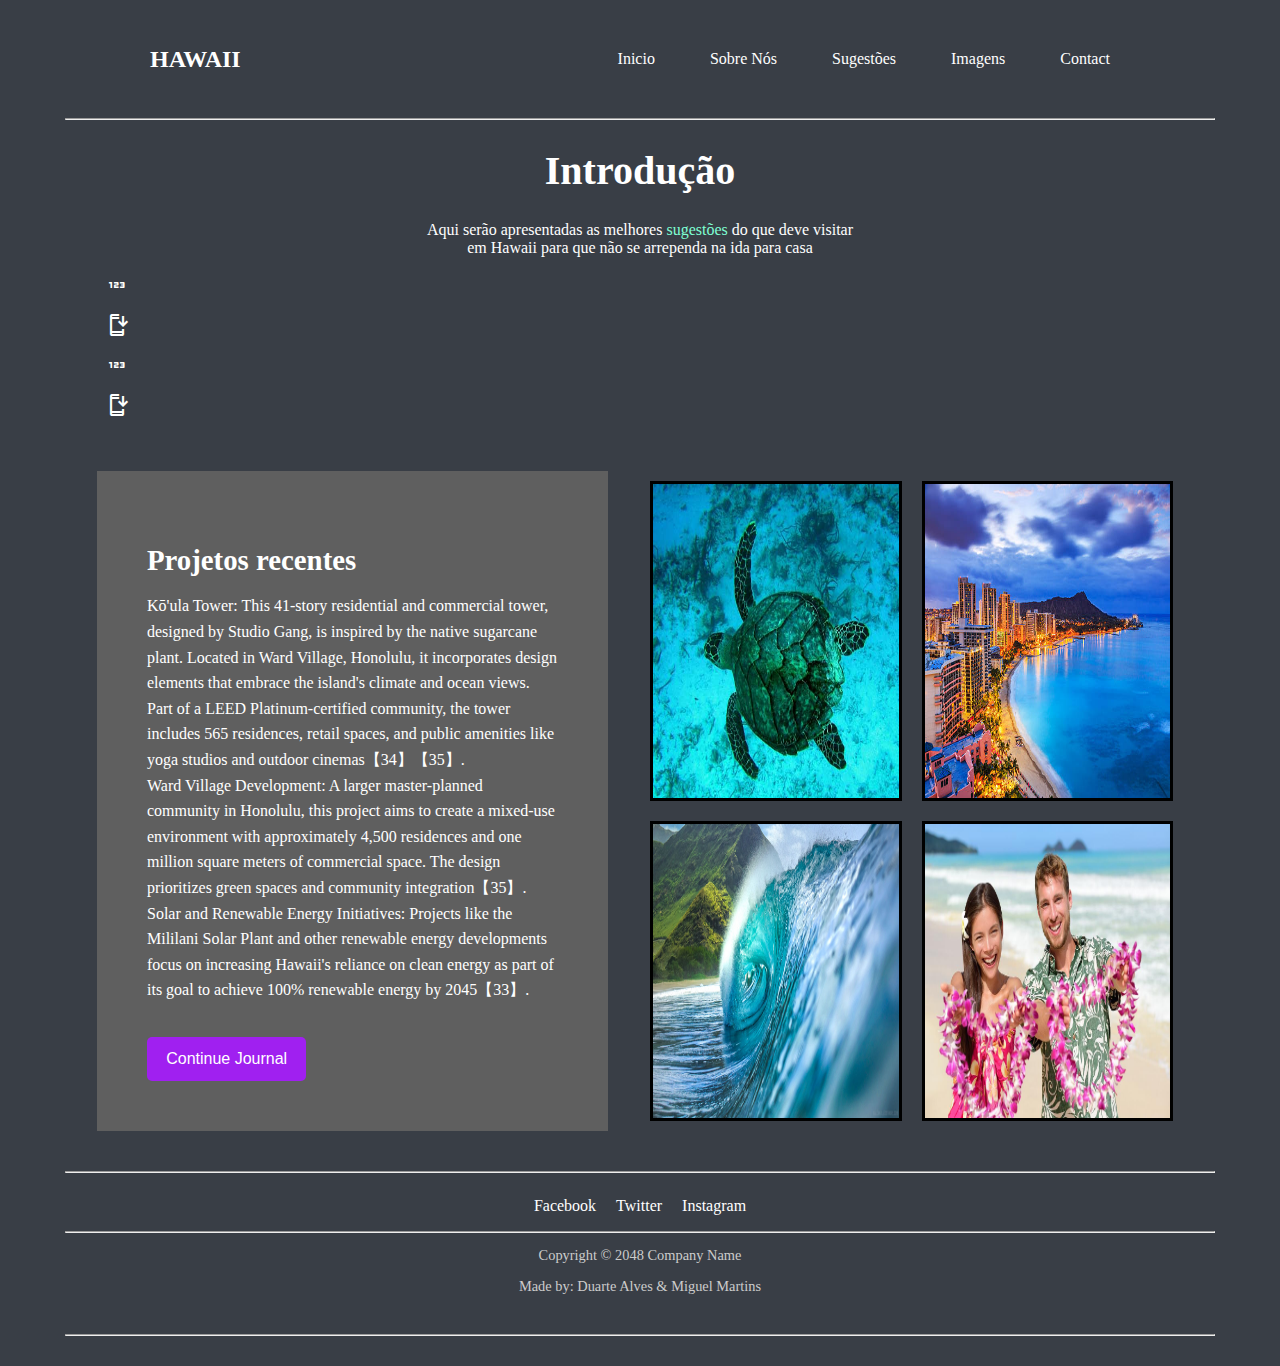
==== index.html @ 1ec456a4 "test" ====
<html lang="en">
<head>
    <meta charset="UTF-8">
    <meta name="viewport" content="width=device-width, initial-scale=1.0">
    <title>Hawaii sugestões do que visitar</title>
    <link href="styles/styles.css" rel="stylesheet">
    <link rel="stylesheet" href="https://fonts.googleapis.com/css2?family=Material+Symbols+Outlined:opsz,wght,FILL,GRAD@24,400,0,0&icon_names=123" />
    <link rel="stylesheet" href="https://fonts.googleapis.com/css2?family=Material+Symbols+Outlined:opsz,wght,FILL,GRAD@24,400,0,0&icon_names=install_mobile" />
</head>
<body>
    <header class="header-contentor">
        <p class="header-titulo">HAWAII</p>
        <nav class="header-nav">
            <a href="#1">Inicio</a>
            <a href="#sobre-nos">Sobre Nós</a>
            <a href="#3">Sugestões</a>
            <a href="#4">Imagens</a>
            <a href="#5">Contact</a>
        </nav>
    </header>
    <hr>

    <section id="1">
        <h1 class="introdução-titulo">Introdução</h1>
        <p class="introdução">Aqui serão apresentadas as melhores <a id="intr" href="#3">sugestões</a> do que deve visitar <br> em Hawaii para que não se arrependa na ida para casa</p>
    </section>

    <div>
        <ul>
            <li class="list-item"><i class="material-symbols-outlined">123</i></li>
            <li class="list-item"><i class="material-symbols-outlined">install_mobile</i></li>
            <li class="list-item"><i class="material-symbols-outlined">123</i></li>
            <li class="list-item"><i class="material-symbols-outlined">install_mobile</i></li>
        </ul>
    </div>

<section class="latest-projects">
    <div class="container">
        <div class="projects-text">
            <h2>Projetos recentes</h2>
            <p>
                Kō'ula Tower: This 41-story residential and commercial tower, designed by Studio Gang, is inspired by the native sugarcane plant. Located in Ward Village, Honolulu, it incorporates design elements that embrace the island's climate and ocean views. Part of a LEED Platinum-certified community, the tower includes 565 residences, retail spaces, and public amenities like yoga studios and outdoor cinemas【34】【35】.<br>
                Ward Village Development: A larger master-planned community in Honolulu, this project aims to create a mixed-use environment with approximately 4,500 residences and one million square meters of commercial space. The design prioritizes green spaces and community integration【35】.<br>
                Solar and Renewable Energy Initiatives: Projects like the Mililani Solar Plant and other renewable energy developments focus on increasing Hawaii's reliance on clean energy as part of its goal to achieve 100% renewable energy by 2045【33】.
            </p>
            <br>
            <button class="btn-purple">Continue Journal</button>
        </div>

        <div class="projects-gallery">
            <div class="project-item">
                <img src="fotos/first.jpg">
            </div>
            <div class="project-item">
                <img src="fotos/second.jpg">
            </div>
            <div class="project-item">
                <img src="fotos/third.jpg">
            </div>
            <div class="project-item">
                <img src="fotos/fourth.jpg">
            </div>
        </div>
    </div>
</section>
    <hr>

    <footer>
        <div class="contentor">
            <ul class="fotterlist">
                <li><a href="#">Facebook</a></li>
                <li><a href="#">Twitter</a></li>
                <li><a href="#">Instagram</a></li>
            </ul>
            <hr>
            <p id="footer">Copyright © 2048 Company Name</p>
            <p id="footer">Made by: Duarte Alves & Miguel Martins</p>
        </div>
    </footer>
    <hr>
</body>
</html>
---- styles/styles.css ----
body {
    background-color: rgb(57, 62, 70);
    margin: 30px 65px;
    color: rgb(255, 255, 255);
}

.header-contentor {
    margin: 30px 65px;
    padding: 10px 20px;
    display: flex;
    justify-content: space-between;
    align-items: center;
}

.header-titulo {
    font-size: 24px;
    font-weight: bold;
    color: white;
    margin: 0;
}

.header-nav {
    display: flex;
    gap: 15px;
}

.header-nav a {
    color: white;
    text-decoration: none;
    padding: 10px 20px;
    background-color: transparent;
    border-radius: 5px;
    text-align: center;
    transition: background-color 0.3s ease, color 0.3s ease;
}

.header-nav a:hover, .header-nav a.active {
    background-color: rgb(5, 70, 114);
    color: white;
}

@media screen and (max-width: 768px) {
    .header-contentor {
        flex-direction: column;
        align-items: center;
    }

    .header-nav {
        flex-direction: column;
    }

    .header-nav a {
        width: 100%;
        text-align: center;
    }
}

.introdução-titulo {
    font-size: 40px;
    text-align: center;
}

.introdução {
    text-align: center;
}

#intr {
    text-decoration: none;
    color: aquamarine;
}

.material-symbols-outlined {
    width: 30px;
    height: 30px;
    margin-right: 10px;
    display: inline-flex;
    align-items: center;
    justify-content: center;
    vertical-align: middle;
}

.list-item {
    list-style-type: none;
    margin: 10px 0;
    padding: 0;
    display: flex;
    align-items: center;
}

.latest-projects {
    display: flex;
    justify-content: space-between;
    align-items: center;
    background-color: #393E46;
    padding: 2rem;
    color: #FFF;
}

.latest-projects .container {
    display: flex;
    gap: 2rem;
    flex-wrap: wrap;
}

.projects-text {
    flex: 1;
    max-width: 55%;
    background-color: rgb(95, 95, 95);
    padding:3rem;
    border: rgb(95, 95, 95) ;
    border-width: 2px;
    border-style: solid;
}

.projects-text h2 {
    font-size: 1.8rem;
    margin-bottom: 1rem;
}

.projects-text p {
    font-size: 1rem;
    line-height: 1.6;
    margin-bottom: 1rem;
}

.projects-text .btn-purple {
    background-color: #A020F0;
    color: #FFF;
    padding: 0.8rem 1.2rem;
    border: none;
    border-radius: 5px;
    font-size: 1rem;
    cursor: pointer;
    transition: background-color 0.3s ease;
}

.projects-text .btn-purple:hover {
    background-color: #8A2BE2;
}


.projects-gallery img {
    max-width: 100%;
    display: block;
}
.projects-gallery {
    display: flex;
    flex-wrap: wrap;
    max-width: 543px;
}
.projects-gallery > div{
    display: flex;
    flex: 1 1 200px;
    margin: 10px;
    border: black;
    border-style: solid;
    border-width: 3px;
}
footer {
    background-color: none;
    padding: 1rem 0;
    text-align: center;
}

.fotterlist {
    list-style: none;
    display: flex;
    justify-content: center;
    gap: 20px;
    padding: 0;
    margin: 0 0 1rem 0;
}

.fotterlist li {
    margin: 0;
}

.fotterlist a {
    color: #FFF;
    text-decoration: none;
    font-size: 1rem;
    transition: color 0.3s ease;
}

.fotterlist a:hover {
    color: #58a6ff;
}

footer p {
    color: rgb(204, 204, 204);
    font-size: 0.9rem;
}
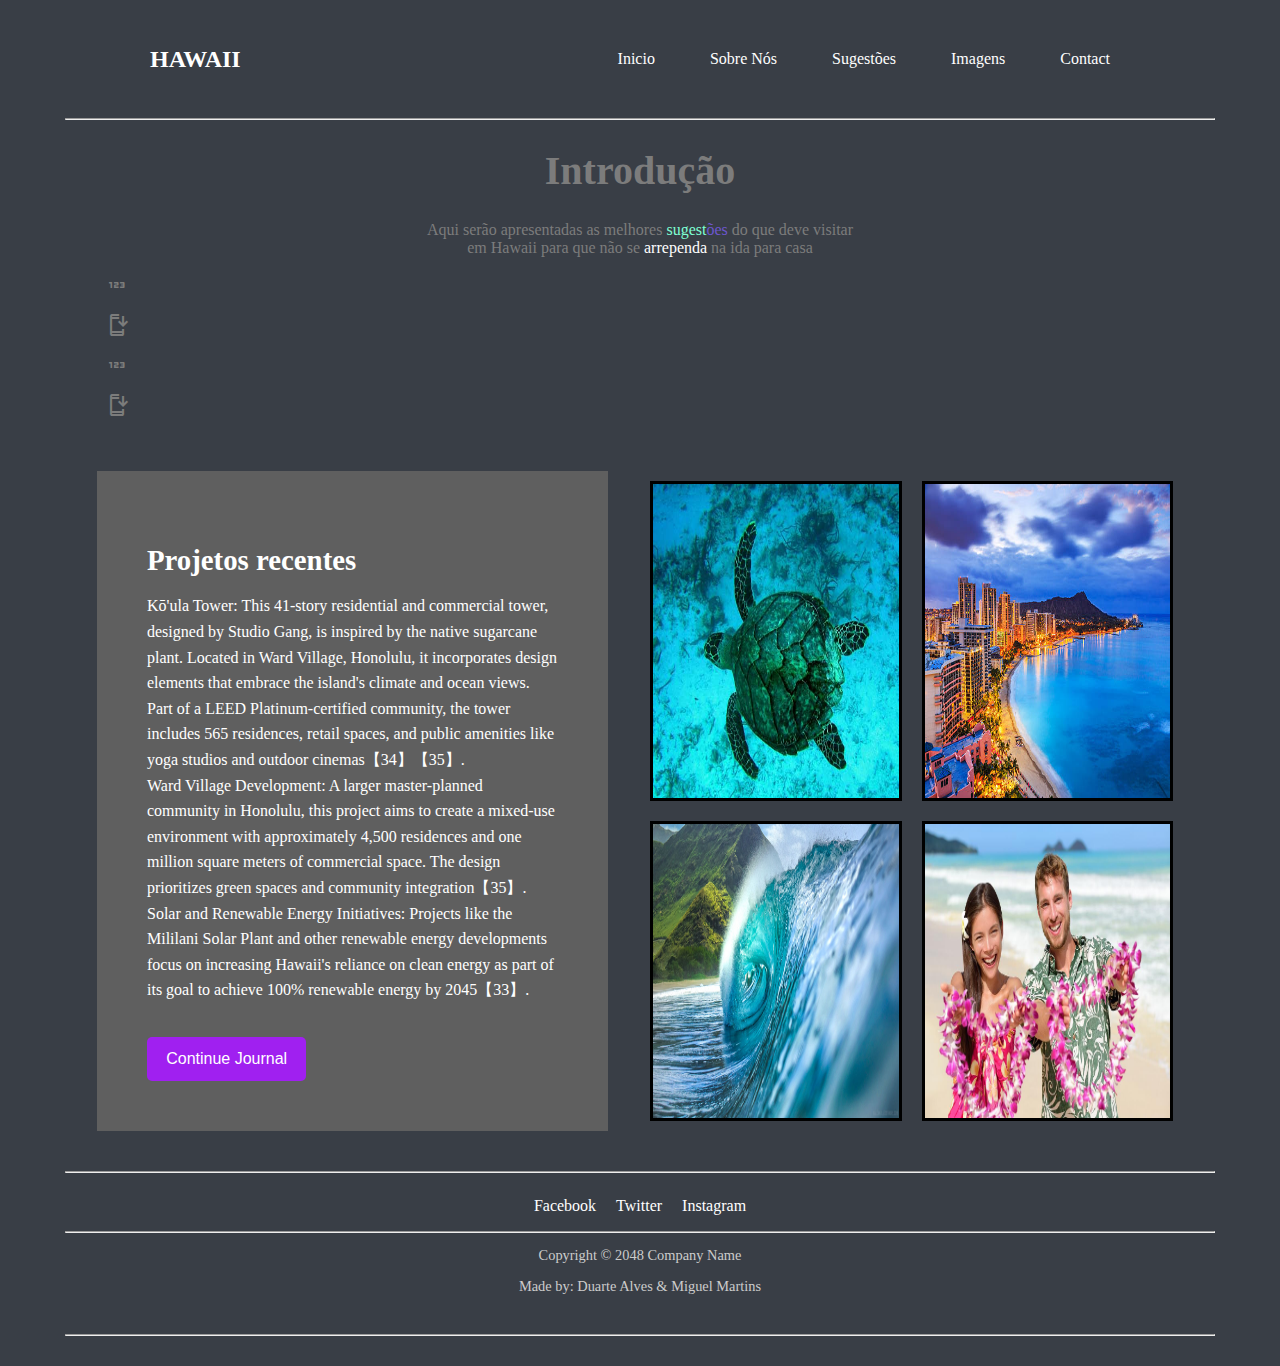
==== commit 1b6e895c: "changes on introduction" ====
--- a/index.html
+++ b/index.html
@@ -22,17 +22,15 @@
 
     <section id="1">
         <h1 class="introdução-titulo">Introdução</h1>
-        <p class="introdução">Aqui serão apresentadas as melhores <a id="intr" href="#3">sugestões</a> do que deve visitar <br> em Hawaii para que não se arrependa na ida para casa</p>
+        <p class="introdução">Aqui serão apresentadas as melhores <a id="intr" href="#3">sugest</a><a id="intr2" href="#3">ões</a> do que deve visitar <br> em Hawaii para que não se <span>arrependa</span> na ida para casa</p>
     </section>
 
-    <div>
         <ul>
             <li class="list-item"><i class="material-symbols-outlined">123</i></li>
             <li class="list-item"><i class="material-symbols-outlined">install_mobile</i></li>
             <li class="list-item"><i class="material-symbols-outlined">123</i></li>
             <li class="list-item"><i class="material-symbols-outlined">install_mobile</i></li>
         </ul>
-    </div>
 
 <section class="latest-projects">
     <div class="container">
--- a/styles/styles.css
+++ b/styles/styles.css
@@ -1,7 +1,7 @@
 body {
     background-color: rgb(57, 62, 70);
     margin: 30px 65px;
-    color: rgb(255, 255, 255);
+    color: rgb(124, 124, 124);
 }
 
 .header-contentor {
@@ -68,7 +68,13 @@
     text-decoration: none;
     color: aquamarine;
 }
-
+#intr2 {
+    text-decoration: none;
+    color: rgb(109, 87, 207);
+}
+span {
+    color: white;
+}
 .material-symbols-outlined {
     width: 30px;
     height: 30px;
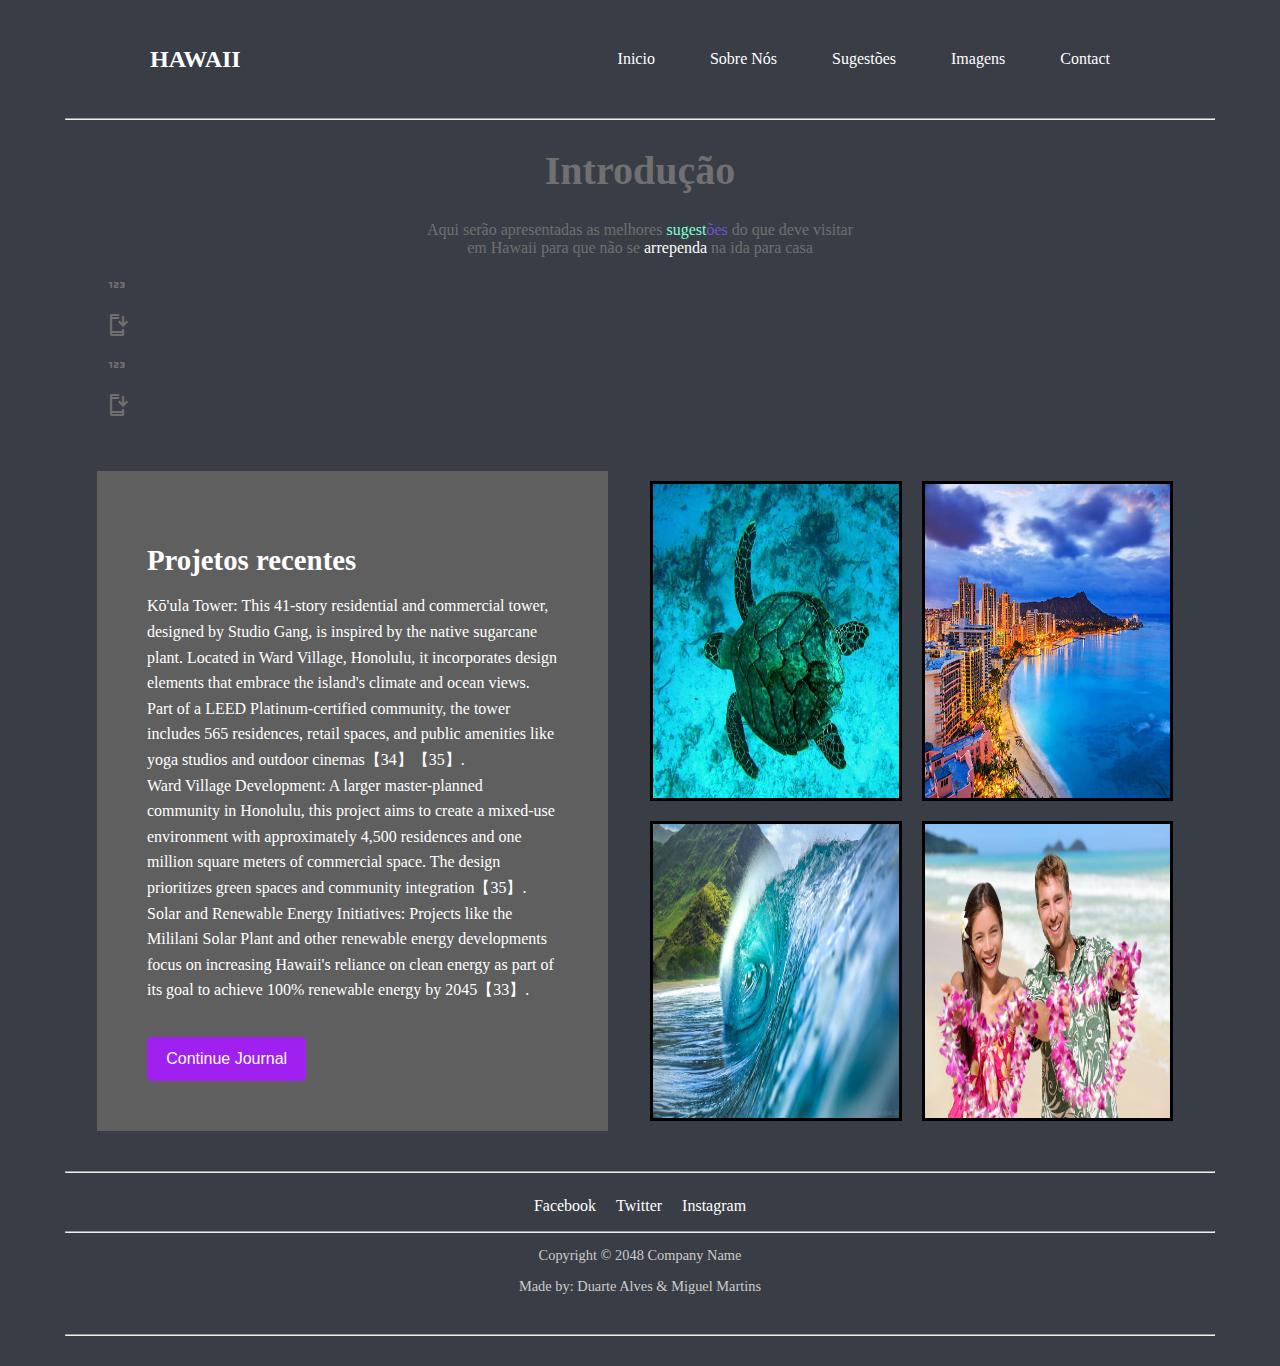
==== commit b4accdf8: "a" ====
--- a/index.html
+++ b/index.html
@@ -22,7 +22,7 @@
 
     <section id="1">
         <h1 class="introdução-titulo">Introdução</h1>
-        <p class="introdução">Aqui serão apresentadas as melhores <a id="intr" href="#3">sugest</a><a id="intr2" href="#3">ões</a> do que deve visitar <br> em Hawaii para que não se <span>arrependa</span> na ida para casa</p>
+        <p class="introdução">Aqui serão apresentadas as melhores <a id="intr" href="#3">sugest</a><a id="intr2" href="#1">ões</a> do que deve visitar <br> em Hawaii para que não se <span>arrependa</span> na ida para casa</p>
     </section>
 
         <ul>
--- a/styles/styles.css
+++ b/styles/styles.css
@@ -1,7 +1,7 @@
 body {
     background-color: rgb(57, 62, 70);
     margin: 30px 65px;
-    color: rgb(124, 124, 124);
+    color: rgb(112, 112, 112);
 }
 
 .header-contentor {
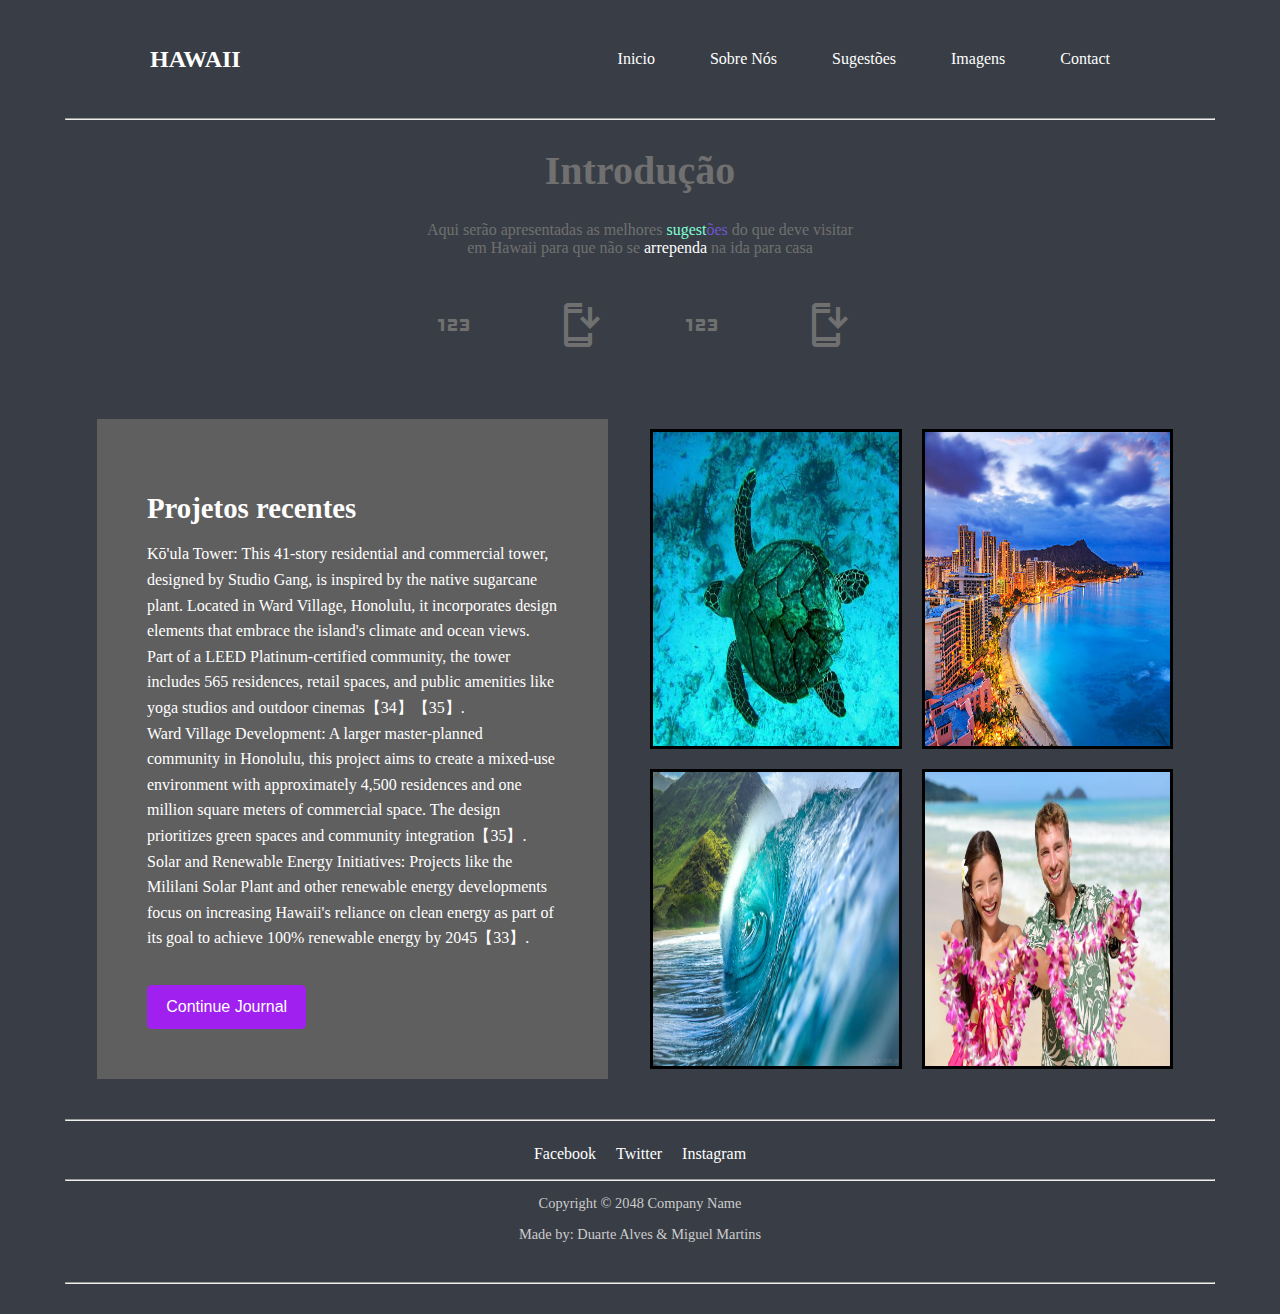
==== commit e685dad7: "HTML e CSS finalizados (falta rel link para os botoes do header)" ====
--- a/index.html
+++ b/index.html
@@ -4,8 +4,7 @@
     <meta name="viewport" content="width=device-width, initial-scale=1.0">
     <title>Hawaii sugestões do que visitar</title>
     <link href="styles/styles.css" rel="stylesheet">
-    <link rel="stylesheet" href="https://fonts.googleapis.com/css2?family=Material+Symbols+Outlined:opsz,wght,FILL,GRAD@24,400,0,0&icon_names=123" />
-    <link rel="stylesheet" href="https://fonts.googleapis.com/css2?family=Material+Symbols+Outlined:opsz,wght,FILL,GRAD@24,400,0,0&icon_names=install_mobile" />
+        <link href="https://fonts.googleapis.com/css2?family=Material+Symbols+Outlined" rel="stylesheet">
 </head>
 <body>
     <header class="header-contentor">
--- a/styles/styles.css
+++ b/styles/styles.css
@@ -24,20 +24,20 @@
     gap: 15px;
 }
 
-.header-nav a {
-    color: white;
-    text-decoration: none;
-    padding: 10px 20px;
-    background-color: transparent;
-    border-radius: 5px;
-    text-align: center;
-    transition: background-color 0.3s ease, color 0.3s ease;
-}
-
-.header-nav a:hover, .header-nav a.active {
-    background-color: rgb(5, 70, 114);
-    color: white;
-}
+    .header-nav a {
+        color: white;
+        text-decoration: none;
+        padding: 10px 20px;
+        background-color: transparent;
+        border-radius: 5px;
+        text-align: center;
+        transition: background-color 0.3s ease, color 0.3s ease;
+    }
+
+        .header-nav a:hover, .header-nav a.active {
+            background-color: rgb(5, 70, 114);
+            color: white;
+        }
 
 @media screen and (max-width: 768px) {
     .header-contentor {
@@ -49,10 +49,10 @@
         flex-direction: column;
     }
 
-    .header-nav a {
-        width: 100%;
-        text-align: center;
-    }
+        .header-nav a {
+            width: 100%;
+            text-align: center;
+        }
 }
 
 .introdução-titulo {
@@ -68,27 +68,38 @@
     text-decoration: none;
     color: aquamarine;
 }
+
 #intr2 {
     text-decoration: none;
     color: rgb(109, 87, 207);
 }
+
 span {
     color: white;
 }
+
 .material-symbols-outlined {
-    width: 30px;
-    height: 30px;
+    font-size: 75px;
+    transform: scale(2.0);
     margin-right: 10px;
+    margin: 40px;
     display: inline-flex;
     align-items: center;
     justify-content: center;
     vertical-align: middle;
 }
 
+ul {
+    display: flex;
+    align-items: center;
+    justify-content: center;
+    list-style: none;
+    padding: 0;
+    margin: 10;
+}
+
 .list-item {
-    list-style-type: none;
-    margin: 10px 0;
-    padding: 0;
+    margin: 0 10px;
     display: flex;
     align-items: center;
 }
@@ -102,66 +113,68 @@
     color: #FFF;
 }
 
-.latest-projects .container {
-    display: flex;
-    gap: 2rem;
-    flex-wrap: wrap;
-}
+    .latest-projects .container {
+        display: flex;
+        gap: 2rem;
+        flex-wrap: wrap;
+    }
 
 .projects-text {
     flex: 1;
     max-width: 55%;
     background-color: rgb(95, 95, 95);
-    padding:3rem;
-    border: rgb(95, 95, 95) ;
+    padding: 3rem;
+    border: rgb(95, 95, 95);
     border-width: 2px;
     border-style: solid;
 }
 
-.projects-text h2 {
-    font-size: 1.8rem;
-    margin-bottom: 1rem;
-}
-
-.projects-text p {
-    font-size: 1rem;
-    line-height: 1.6;
-    margin-bottom: 1rem;
-}
-
-.projects-text .btn-purple {
-    background-color: #A020F0;
-    color: #FFF;
-    padding: 0.8rem 1.2rem;
-    border: none;
-    border-radius: 5px;
-    font-size: 1rem;
-    cursor: pointer;
-    transition: background-color 0.3s ease;
-}
-
-.projects-text .btn-purple:hover {
-    background-color: #8A2BE2;
-}
-
+    .projects-text h2 {
+        font-size: 1.8rem;
+        margin-bottom: 1rem;
+    }
+
+    .projects-text p {
+        font-size: 1rem;
+        line-height: 1.6;
+        margin-bottom: 1rem;
+    }
+
+    .projects-text .btn-purple {
+        background-color: #A020F0;
+        color: #FFF;
+        padding: 0.8rem 1.2rem;
+        border: none;
+        border-radius: 5px;
+        font-size: 1rem;
+        cursor: pointer;
+        transition: background-color 0.3s ease;
+    }
+
+        .projects-text .btn-purple:hover {
+            background-color: #8A2BE2;
+        }
 
 .projects-gallery img {
     max-width: 100%;
     display: block;
 }
+
 .projects-gallery {
     display: flex;
     flex-wrap: wrap;
     max-width: 543px;
 }
-.projects-gallery > div{
-    display: flex;
-    flex: 1 1 200px;
-    margin: 10px;
-    border: black;
-    border-style: solid;
-    border-width: 3px;
-}
+
+    .projects-gallery > div {
+        display: flex;
+        flex: 1 1 200px;
+        margin: 10px;
+        border: black;
+        border-style: solid;
+        border-width: 3px;
+    }
+
 footer {
     background-color: none;
     padding: 1rem 0;
@@ -177,22 +190,22 @@
     margin: 0 0 1rem 0;
 }
 
-.fotterlist li {
-    margin: 0;
-}
-
-.fotterlist a {
-    color: #FFF;
-    text-decoration: none;
-    font-size: 1rem;
-    transition: color 0.3s ease;
-}
-
-.fotterlist a:hover {
-    color: #58a6ff;
-}
+    .fotterlist li {
+        margin: 0;
+    }
+
+    .fotterlist a {
+        color: #FFF;
+        text-decoration: none;
+        font-size: 1rem;
+        transition: color 0.3s ease;
+    }
+
+        .fotterlist a:hover {
+            color: #58a6ff;
+        }
 
 footer p {
     color: rgb(204, 204, 204);
     font-size: 0.9rem;
-}+}
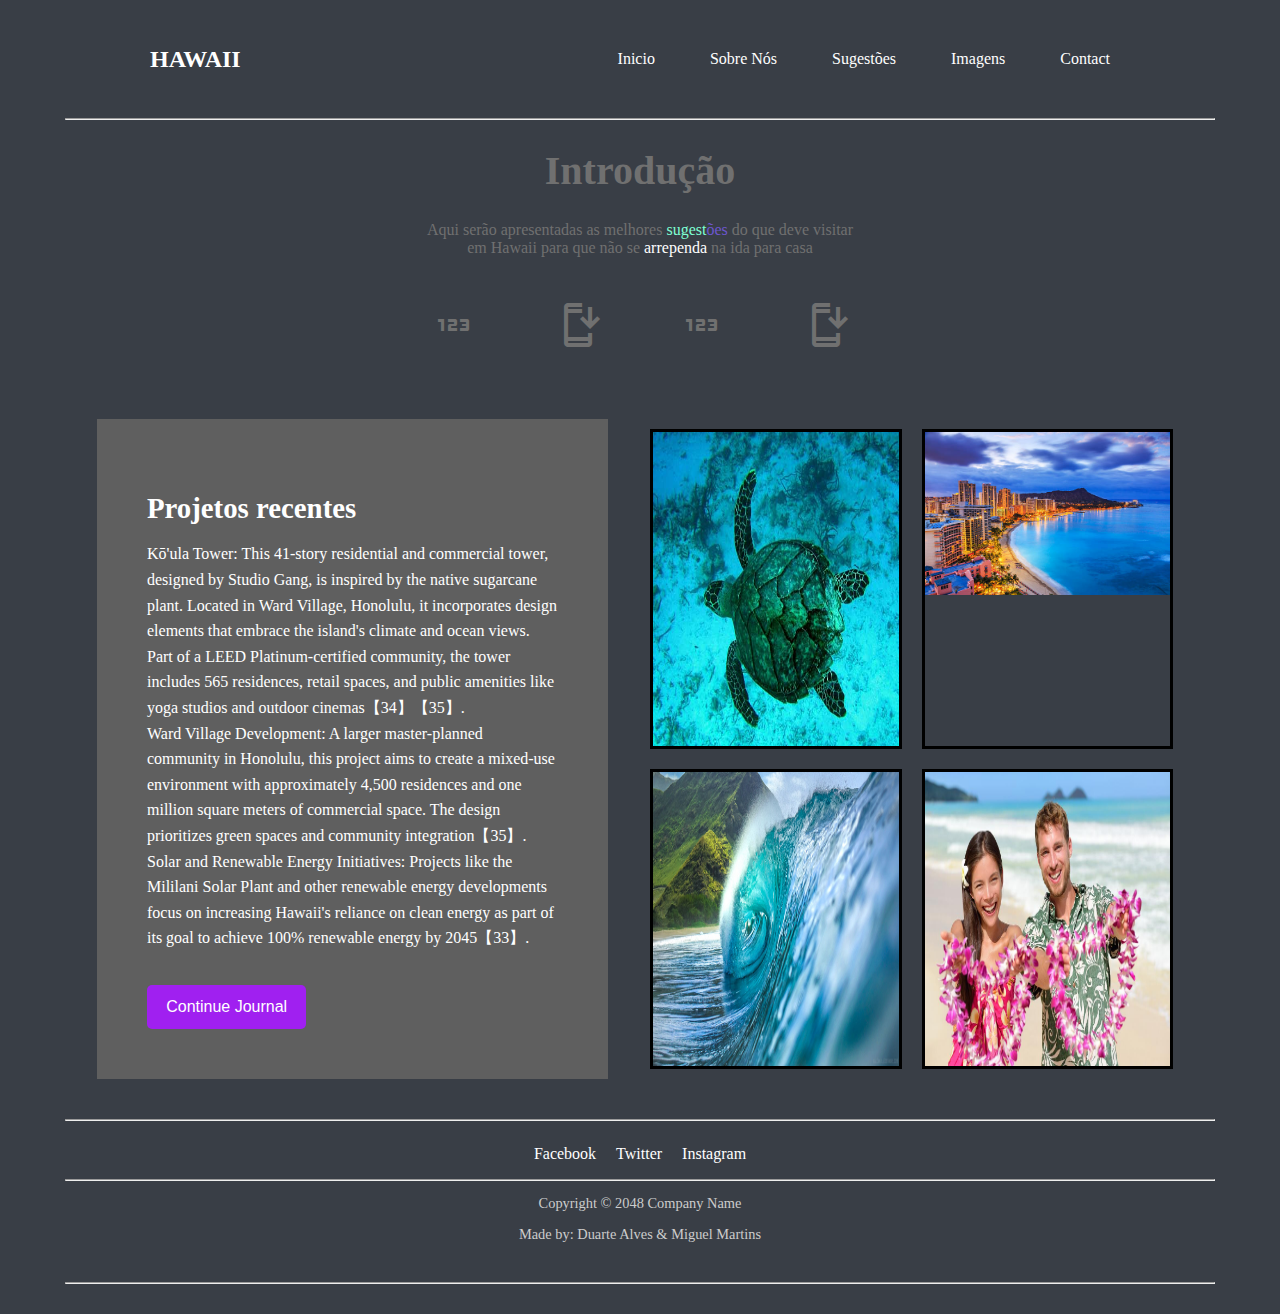
==== commit 19fa8d27: "section" ====
--- a/index.html
+++ b/index.html
@@ -31,35 +31,43 @@
             <li class="list-item"><i class="material-symbols-outlined">install_mobile</i></li>
         </ul>
 
-<section class="latest-projects">
-    <div class="container">
-        <div class="projects-text">
-            <h2>Projetos recentes</h2>
-            <p>
-                Kō'ula Tower: This 41-story residential and commercial tower, designed by Studio Gang, is inspired by the native sugarcane plant. Located in Ward Village, Honolulu, it incorporates design elements that embrace the island's climate and ocean views. Part of a LEED Platinum-certified community, the tower includes 565 residences, retail spaces, and public amenities like yoga studios and outdoor cinemas【34】【35】.<br>
-                Ward Village Development: A larger master-planned community in Honolulu, this project aims to create a mixed-use environment with approximately 4,500 residences and one million square meters of commercial space. The design prioritizes green spaces and community integration【35】.<br>
-                Solar and Renewable Energy Initiatives: Projects like the Mililani Solar Plant and other renewable energy developments focus on increasing Hawaii's reliance on clean energy as part of its goal to achieve 100% renewable energy by 2045【33】.
-            </p>
-            <br>
-            <button class="btn-purple">Continue Journal</button>
-        </div>
-
-        <div class="projects-gallery">
-            <div class="project-item">
-                <img src="fotos/first.jpg">
+        <section id="4">
+            <section id="3">
+                <section id="sobre-nos">
+                    <section class="sobre-nos">
+        <div class="container">
+            <div class="projects-text">
+                <h2>Projetos recentes</h2>
+                <p>
+                    Kō'ula Tower: This 41-story residential and commercial tower, designed by Studio Gang, is inspired by the native sugarcane plant. Located in Ward Village, Honolulu, it incorporates design elements that embrace the island's climate and ocean views. Part of a LEED Platinum-certified community, the tower includes 565 residences, retail spaces, and public amenities like yoga studios and outdoor cinemas【34】【35】.<br>
+                    Ward Village Development: A larger master-planned community in Honolulu, this project aims to create a mixed-use environment with approximately 4,500 residences and one million square meters of commercial space. The design prioritizes green spaces and community integration【35】.<br>
+                    Solar and Renewable Energy Initiatives: Projects like the Mililani Solar Plant and other renewable energy developments focus on increasing Hawaii's reliance on clean energy as part of its goal to achieve 100% renewable energy by 2045【33】.
+                </p>
+                <br>
+                <button class="btn-purple">Continue Journal</button>
             </div>
-            <div class="project-item">
-                <img src="fotos/second.jpg">
-            </div>
-            <div class="project-item">
-                <img src="fotos/third.jpg">
-            </div>
-            <div class="project-item">
-                <img src="fotos/fourth.jpg">
-            </div>
-        </div>
-    </div>
-</section>
+    
+            <div class="projects-gallery">
+                <div class="project-item">
+                    <img src="fotos/first.jpg">
+                </div>
+                <div class="project-container">
+                    <div class="project-two">
+                        <img src="fotos/second.jpg" alt="Second Image">
+                    </div>
+                </div>
+                <div class="project-item">
+                                <img src="fotos/third.jpg">
+                            </div>
+                            <div class="project-item">
+                                <img src="fotos/fourth.jpg">
+                            </div>
+                        </div>
+                    </div>
+                </section>
+            </section>
+        </section>
+    </section>
     <hr>
 
     <footer>
--- a/styles/styles.css
+++ b/styles/styles.css
@@ -104,7 +104,7 @@
     align-items: center;
 }
 
-.latest-projects {
+.sobre-nos {
     display: flex;
     justify-content: space-between;
     align-items: center;
@@ -113,11 +113,11 @@
     color: #FFF;
 }
 
-    .latest-projects .container {
-        display: flex;
-        gap: 2rem;
-        flex-wrap: wrap;
-    }
+.sobre-nos .container {
+    display: flex;
+    gap: 2rem;
+    flex-wrap: wrap;
+ }
 
 .projects-text {
     flex: 1;
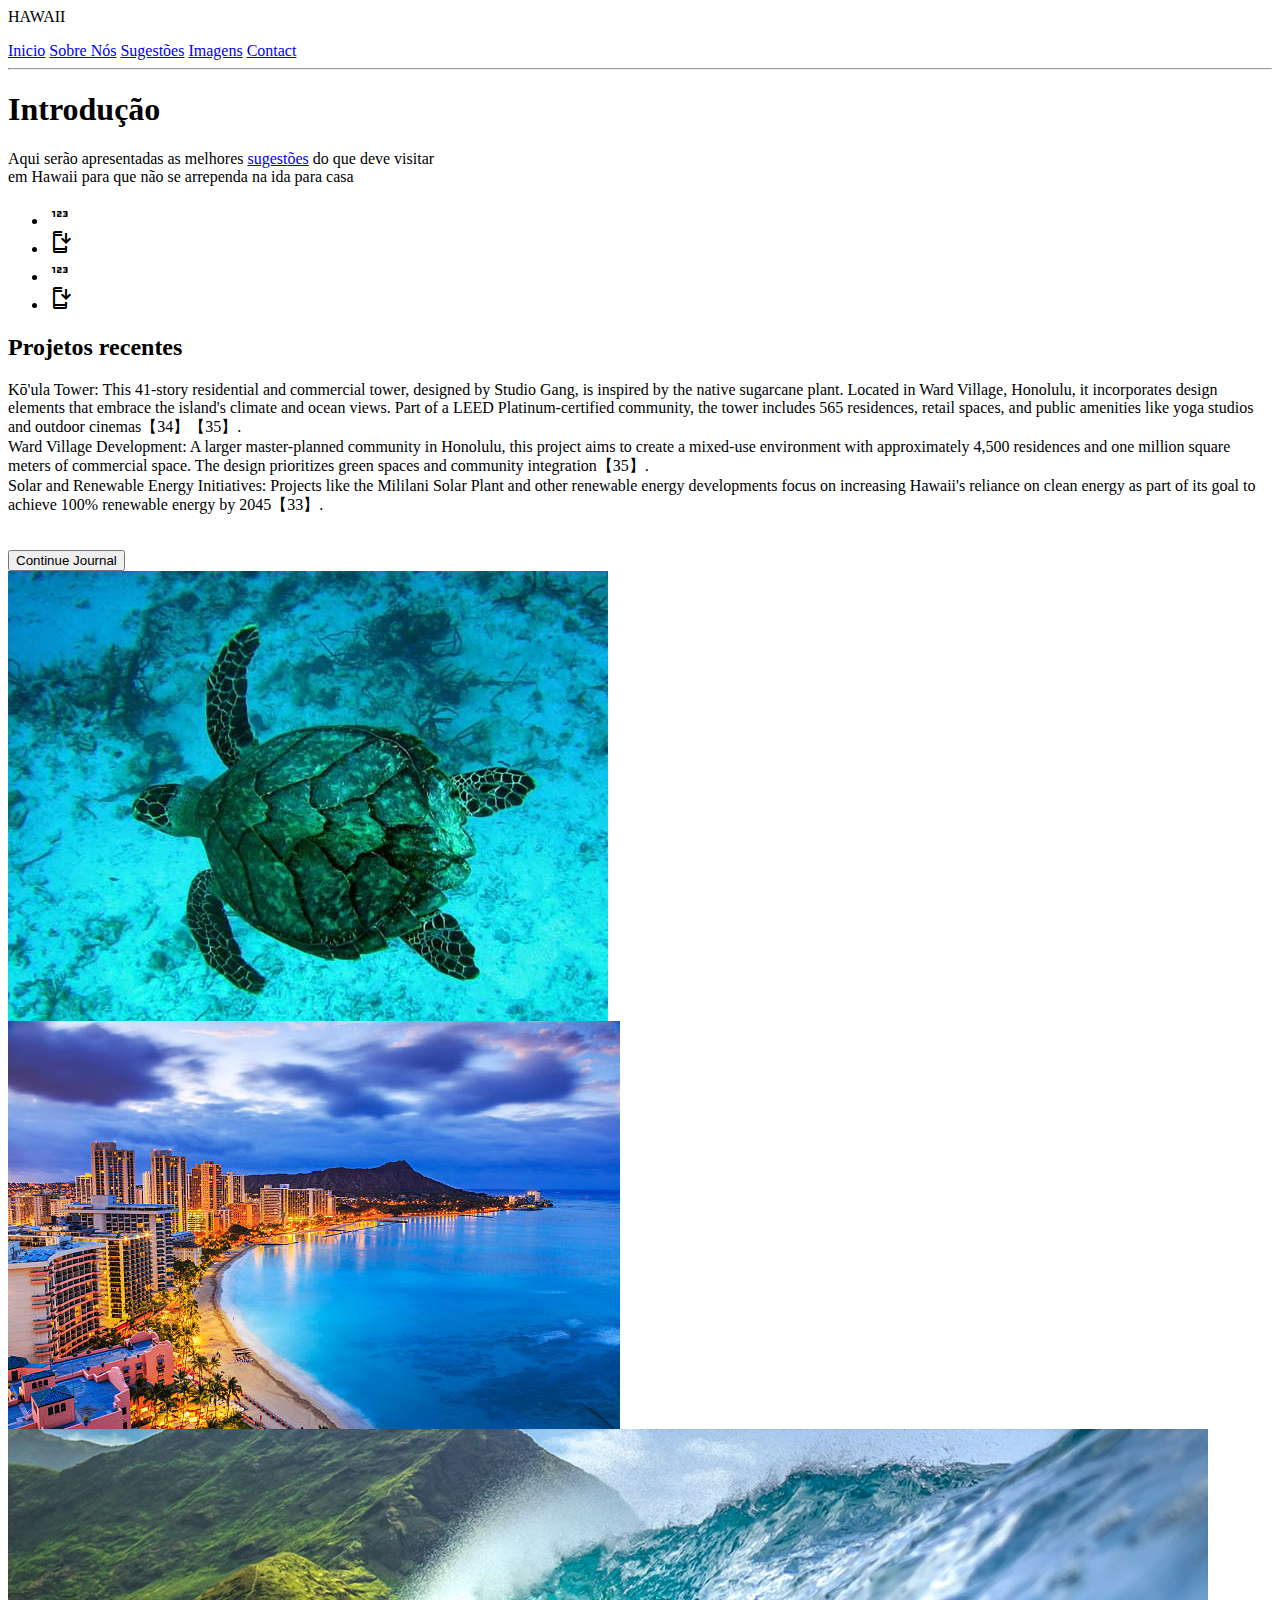
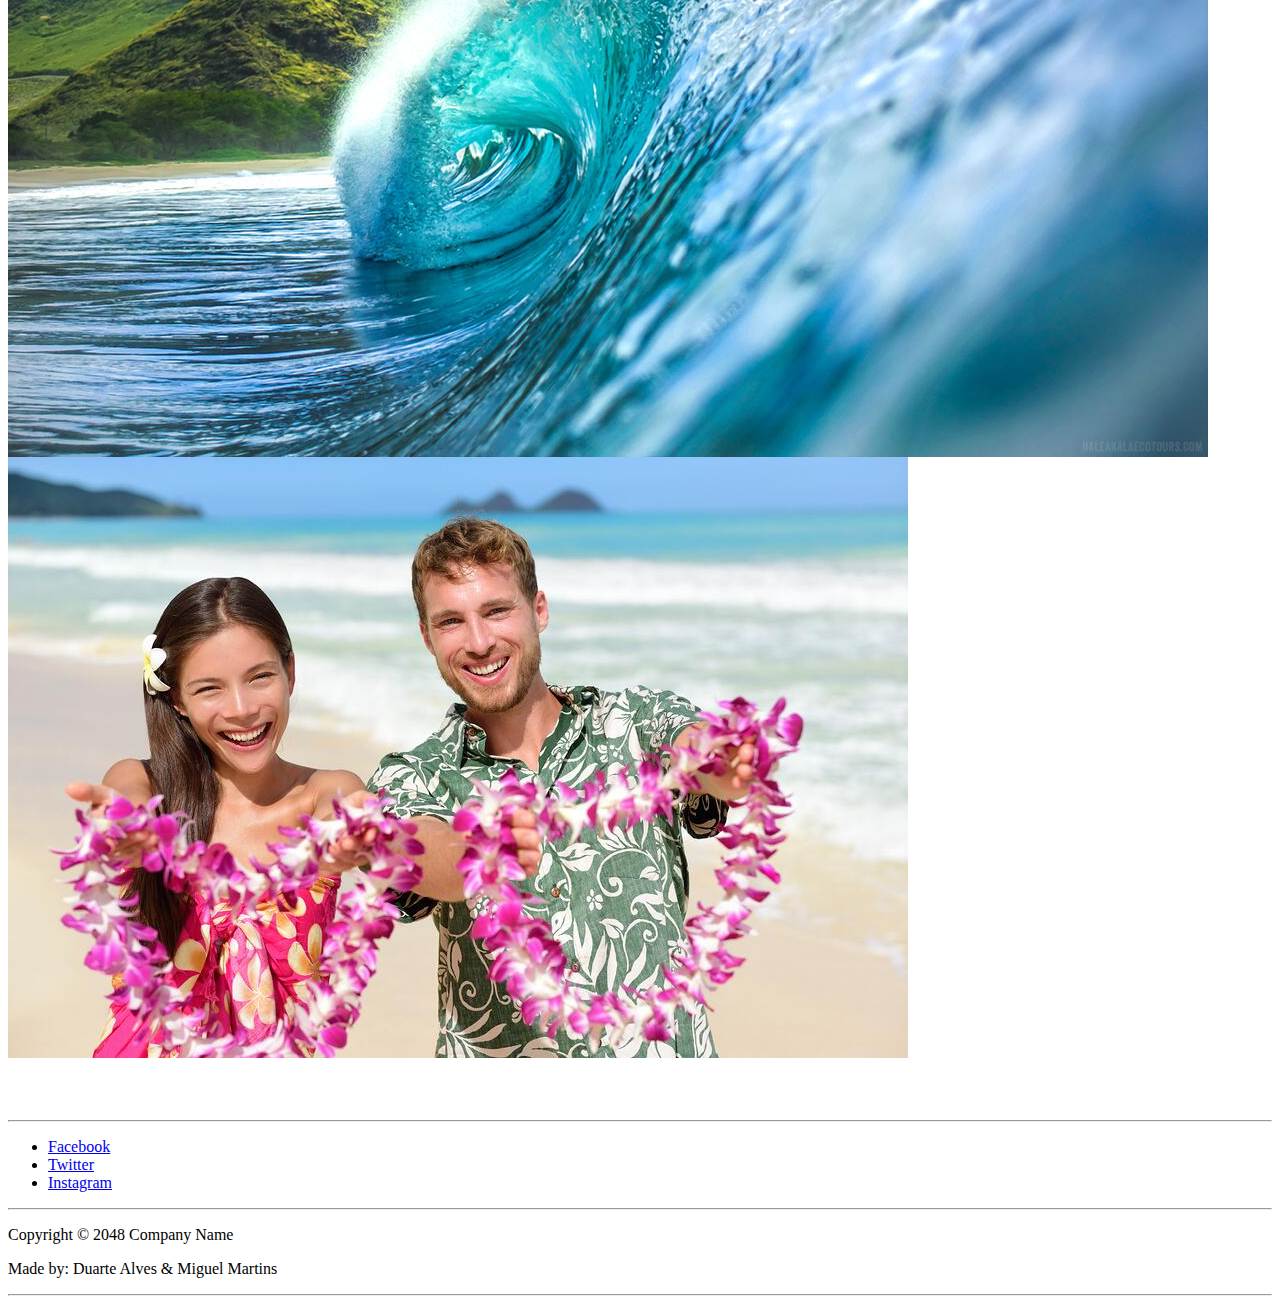
==== commit 9646a621: "ta feito" ====
--- a/index.html
+++ b/index.html
@@ -3,7 +3,7 @@
     <meta charset="UTF-8">
     <meta name="viewport" content="width=device-width, initial-scale=1.0">
     <title>Hawaii sugestões do que visitar</title>
-    <link href="styles/styles.css" rel="stylesheet">
+    <link href="css/styles.css" rel="stylesheet">
         <link href="https://fonts.googleapis.com/css2?family=Material+Symbols+Outlined" rel="stylesheet">
 </head>
 <body>
@@ -51,10 +51,10 @@
                 <div class="project-item">
                     <img src="fotos/first.jpg">
                 </div>
-                <div class="project-container">
-                    <div class="project-two">
-                        <img src="fotos/second.jpg" alt="Second Image">
-                    </div>
+              
+                    <div class="project-item">
+                        <img src="fotos/second.jpg">
+                   
                 </div>
                 <div class="project-item">
                                 <img src="fotos/third.jpg">
@@ -68,8 +68,11 @@
             </section>
         </section>
     </section>
+    <br>
+    <br>
+    <br>
     <hr>
-
+<section id="5">
     <footer>
         <div class="contentor">
             <ul class="fotterlist">
@@ -83,5 +86,6 @@
         </div>
     </footer>
     <hr>
+</section>
 </body>
 </html>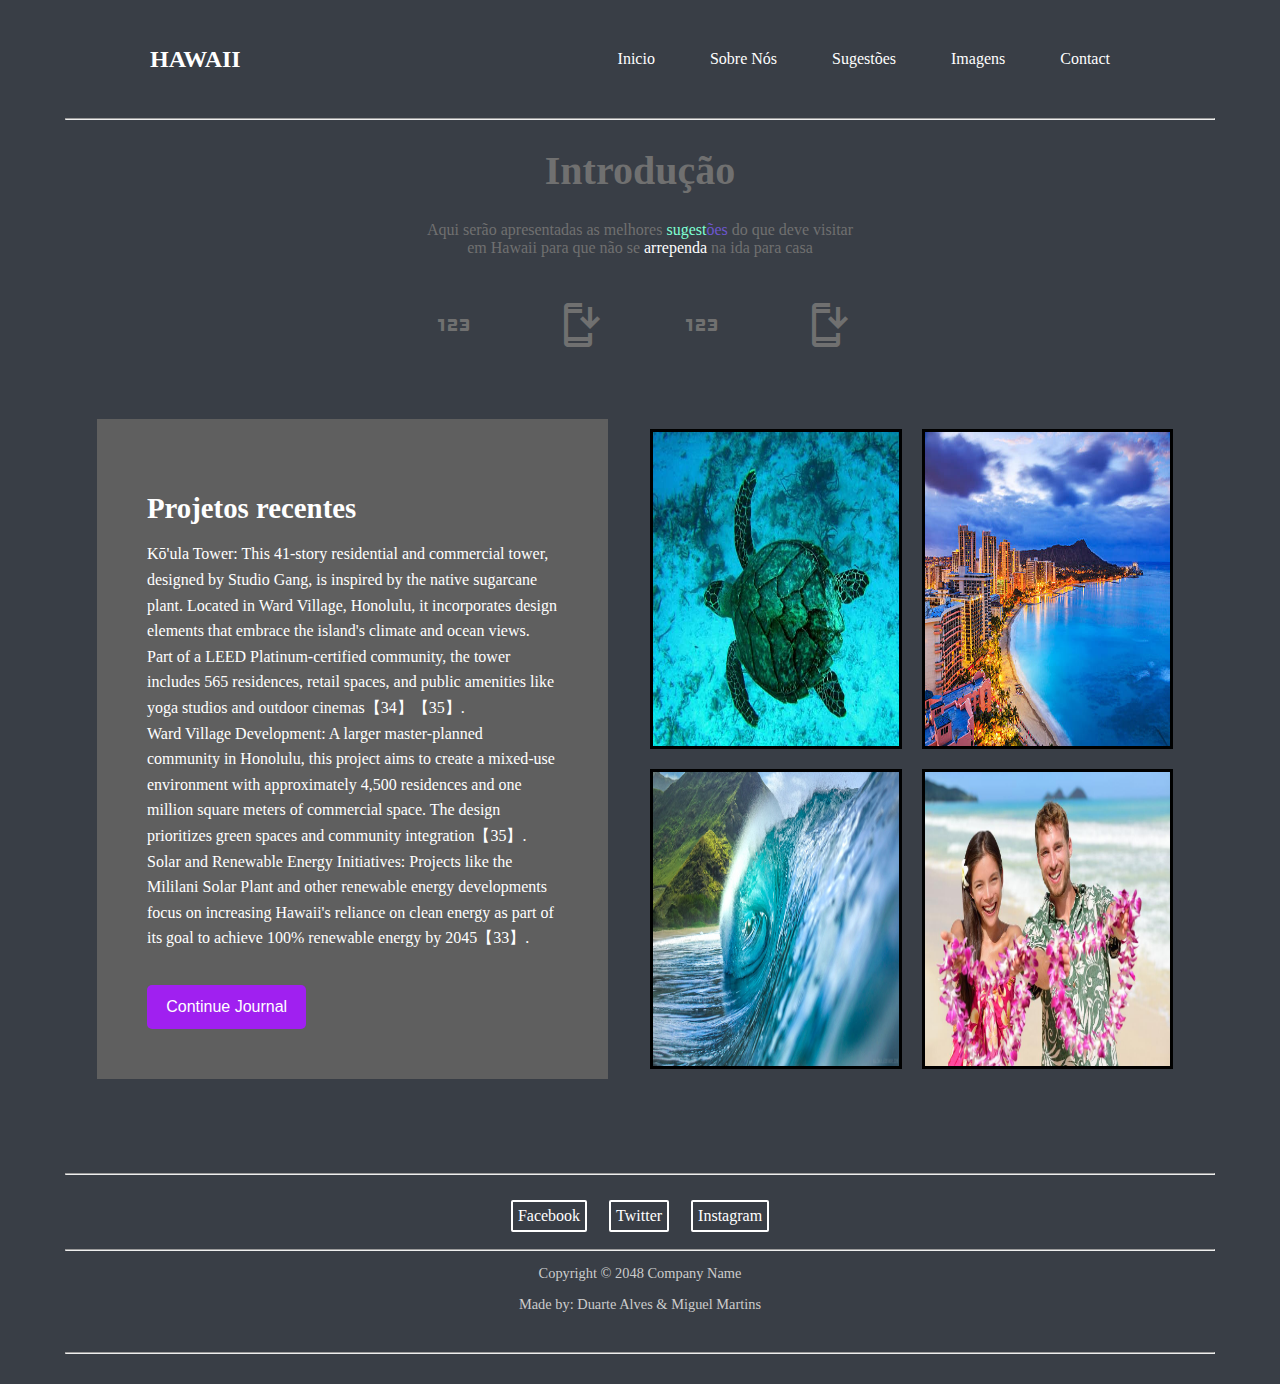
==== commit 9a1b88d7: "agr sim ta tudo" ====
--- a/index.html
+++ b/index.html
@@ -3,7 +3,7 @@
     <meta charset="UTF-8">
     <meta name="viewport" content="width=device-width, initial-scale=1.0">
     <title>Hawaii sugestões do que visitar</title>
-    <link href="css/styles.css" rel="stylesheet">
+    <link href="styles/styles.css" rel="stylesheet">
         <link href="https://fonts.googleapis.com/css2?family=Material+Symbols+Outlined" rel="stylesheet">
 </head>
 <body>
--- a/styles/styles.css
+++ b/styles/styles.css
@@ -0,0 +1,216 @@
+body {
+    background-color: rgb(57, 62, 70);
+    margin: 30px 65px;
+    color: rgb(112, 112, 112);
+}
+
+.header-contentor {
+    margin: 30px 65px;
+    padding: 10px 20px;
+    display: flex;
+    justify-content: space-between;
+    align-items: center;
+}
+
+.header-titulo {
+    font-size: 24px;
+    font-weight: bold;
+    color: white;
+    margin: 0;
+}
+
+.header-nav {
+    display: flex;
+    gap: 15px;
+}
+
+    .header-nav a {
+        color: white;
+        text-decoration: none;
+        padding: 10px 20px;
+        background-color: transparent;
+        border-radius: 5px;
+        text-align: center;
+        transition: background-color 0.3s ease, color 0.3s ease;
+    }
+
+        .header-nav a:hover, .header-nav a.active {
+            background-color: rgb(5, 70, 114);
+            color: white;
+        }
+
+@media screen and (max-width: 768px) {
+    .header-contentor {
+        flex-direction: column;
+        align-items: center;
+    }
+
+    .header-nav {
+        flex-direction: column;
+    }
+
+        .header-nav a {
+            width: 100%;
+            text-align: center;
+        }
+}
+
+.introdução-titulo {
+    font-size: 40px;
+    text-align: center;
+}
+
+.introdução {
+    text-align: center;
+}
+
+#intr {
+    text-decoration: none;
+    color: aquamarine;
+}
+
+#intr2 {
+    text-decoration: none;
+    color: rgb(109, 87, 207);
+}
+
+span {
+    color: white;
+}
+
+.material-symbols-outlined {
+    font-size: 75px;
+    transform: scale(2.0);
+    margin-right: 10px;
+    margin: 40px;
+    display: inline-flex;
+    align-items: center;
+    justify-content: center;
+    vertical-align: middle;
+}
+
+ul {
+    display: flex;
+    align-items: center;
+    justify-content: center;
+    list-style: none;
+    padding: 0;
+    margin: 10;
+}
+
+.list-item {
+    margin: 0 10px;
+    display: flex;
+    align-items: center;
+}
+
+.sobre-nos {
+    display: flex;
+    justify-content: space-between;
+    align-items: center;
+    background-color: #393E46;
+    padding: 2rem;
+    color: #FFF;
+}
+
+.sobre-nos .container {
+    display: flex;
+    gap: 2rem;
+    flex-wrap: wrap;
+ }
+
+.projects-text {
+    flex: 1;
+    max-width: 55%;
+    background-color: rgb(95, 95, 95);
+    padding: 3rem;
+    border: rgb(95, 95, 95);
+    border-width: 2px;
+    border-style: solid;
+}
+
+.projects-text h2 {
+    font-size: 1.8rem;
+    margin-bottom: 1rem;
+}
+
+.projects-text p {
+    font-size: 1rem;
+    line-height: 1.6;
+    margin-bottom: 1rem;
+}
+
+.projects-text .btn-purple {
+    background-color: #A020F0;
+    color: #FFF;
+    padding: 0.8rem 1.2rem;
+    border: none;
+    border-radius: 5px;
+    font-size: 1rem;
+    cursor: pointer;
+    transition: background-color 0.3s ease;
+}
+
+.projects-text .btn-purple:hover {
+    background-color: #8A2BE2;
+}
+
+.projects-gallery img {
+    max-width: 100%;
+    display: block;
+}
+
+.projects-gallery {
+    display: flex;
+    flex-wrap: wrap;
+    max-width: 543px;
+}
+
+.projects-gallery > div {
+    display: flex;
+    flex: 1 1 200px;
+    margin: 10px;
+    border: black;
+    border-style: solid;
+    border-width: 3px;
+}
+
+footer {
+    background-color: none;
+    padding: 1rem 0;
+    text-align: center;
+}
+
+.fotterlist {
+    list-style: none;
+    display: flex;
+    justify-content: center;
+    gap: 20px;
+    padding: 0;
+    margin: 0 0 1rem 0;
+    
+}
+.fotterlist li {
+    margin: 1px;
+    padding: 5px;
+    border: rgb(255, 255, 255);
+    border-style: solid;
+    border-width: 2px;
+    border-radius: 2px;
+}
+
+.fotterlist a {
+    color: #FFF;
+    text-decoration: none;
+    font-size: 1rem;
+    transition: color 0.3s ease;
+}
+
+.fotterlist a:hover {
+    color: #58a6ff;
+}
+
+footer p {
+    color: rgb(204, 204, 204);
+    font-size: 0.9rem;
+}